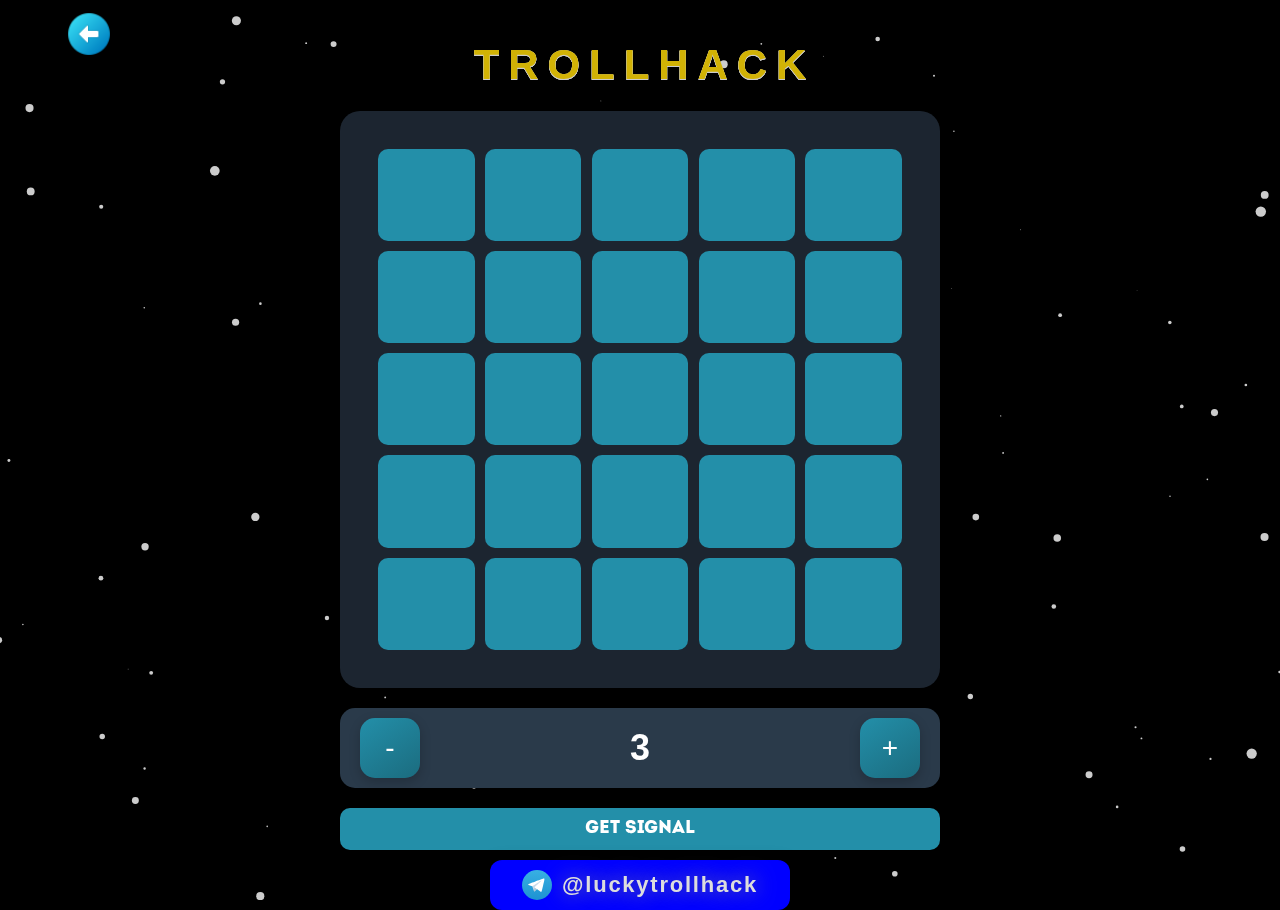
==== 1wD/index.html @ d76f09fb "Update index.html" ====
<html lang="ru">
	<head>
		<meta charset="UTF-8" />
		<meta
			name="viewport"
			content="width=device-width, initial-scale=1.0, maximum-scale=1.0, user-scalable=no"
		/>
		<title>Random Explode with Flask</title>
		<script src="js/jquery-3.1.0.min.js"></script>
		<script src="js/jquery.imgexplode.js"></script>
		<style>
						@font-face {
							font-family: 'Intro';
							src: url('fonts/intro.otf') format('opentype');
						}

						body {
							margin: 0;
							padding: 0;
							height: 100vh;
							display: flex;
							justify-content: center;
							align-items: center;
							flex-direction: column;
							overflow: hidden;
							background-color: black;
							font-family: 'Arial', sans-serif;
						}

						/* Стили для экранов с длиной больше 650px */
						@media (min-height: 650px) {
							@keyframes slideDown {
								0% {
									opacity: 0;
									transform: translateY(-20px);
								}
								100% {
									opacity: 1;
									transform: translateY(0);
								}
							}

							@keyframes slideUp {
								0% {
									opacity: 1;
									transform: translateY(0);
								}
								100% {
									opacity: 0;
									transform: translateY(-20px);
								}
							}

							#container {
								display: grid;
								grid-template-columns: repeat(5, 1fr);
								grid-template-rows: repeat(5, 1fr);
								gap: 2%;
								width: 80vw;
								height: 80vw;
								max-width: 600px;
								max-height: 600px;
								background-color: #1c2530;
								border-radius: 20px;
								padding: 3%;
								box-sizing: border-box;
								position: relative;
								overflow: hidden;
								margin: 0 auto 20px auto;
							}

							.square-wrapper {
								position: relative;
								width: 100%;
								height: 100%;
							}

							.square {
								width: 100%;
								height: 100%;
								background-color: #238fa9;
								border-radius: 10px;
								position: absolute;
								top: 0;
								left: 0;
								z-index: 2;
							}

							.icon {
								width: 100%;
								height: 100%;
								position: absolute;
								top: 0;
								left: 0;
								z-index: 1;
							}

							#trap-selector {
								display: flex;
								justify-content: space-between;
								align-items: center;
								margin-top: 20px;
								margin-bottom: 20px;
								width: 80vw;
								max-width: 600px;
								background-color: #2a3a4a;
								border-radius: 15px;
								padding: 10px 20px;
								box-shadow: 0 6px 20px rgba(0, 0, 0, 0.3);
								box-sizing: border-box;
								margin: 0 auto;
							}

							.trap-btn {
								background: linear-gradient(145deg, #238fa9, #1b6c7f);
								border: none;
								color: white;
								font-size: 28px;
								width: 60px;
								height: 60px;
								display: flex;
								justify-content: center;
								align-items: center;
								cursor: pointer;
								border-radius: 15px;
								user-select: none;
								transition: background 0.3s ease, transform 0.2s ease;
								box-shadow: 0 4px 12px rgba(0, 0, 0, 0.2);
							}

							.trap-btn:hover {
								background: linear-gradient(145deg, #1b6c7f, #145965);
								transform: translateY(-3px);
							}

							#trap-count {
								font-size: 36px;
								color: white;
								font-weight: bold;
								padding: 0 20px;
								text-align: center;
							}

							#explodeButton,
							#closeButton {
								margin-top: 20px;
								padding: 12px 24px;
								font-size: 18px;
								color: white;
								background-color: #238fa9;
								border: none;
								border-radius: 10px;
								cursor: pointer;
								box-shadow: 0 4px 12px rgba(0, 0, 0, 0.2);
								transition: background-color 0.3s ease, transform 0.2s ease;
								width: 80vw;
								max-width: 600px;
								font-family: 'Intro';
							}

							#explodeButton:hover,
							#closeButton:hover {
								background-color: #1b6c7f;
								transform: translateY(-3px);
							}

							#notification {
								display: none;
								color: white;
								background-color: #1b6c7f;
								padding: 10px;
								border-top-left-radius: 10px;
								border-top-right-radius: 10px;
								box-shadow: 0 6px 20px rgba(0, 0, 0, 0.3);
								font-style: italic;
								position: absolute;
								top: 55px;
								left: 0;
								right: 0;
								margin: auto;
								width: 80vw;
								max-width: 600px;
								animation: slideDown 0.5s ease forwards;
							}

							#notification.fade-out {
								animation: slideUp 0.5s ease forwards;
							}

							#progress-bar {
								position: absolute;
								bottom: 0;
								left: 0;
								height: 5px;
								background-color: #ff1744;
								width: 0;
							}
						}

						/* Стили для экранов с длиной меньше или равной 650px */
						@media (max-height: 650px) {
							@keyframes slideDown {
								0% {
									opacity: 0;
									transform: translateY(-20px);
								}
								100% {
									opacity: 1;
									transform: translateY(0);
								}
							}

							@keyframes slideUp {
								0% {
									opacity: 1;
									transform: translateY(0);
								}
								100% {
									opacity: 0;
									transform: translateY(-20px);
								}
							}

							#container {
								display: grid;
								grid-template-columns: repeat(5, 1fr);
								grid-template-rows: repeat(5, 1fr);
								gap: 2%;
								width: 70vw;
								height: 70vw;
								max-width: 300px;
								max-height: 300px;
								background-color: #1c2530;
								border-radius: 20px;
								padding: 3%;
								box-sizing: border-box;
								position: relative;
								overflow: hidden;
								margin: 0 auto 20px auto;
							}

							.square-wrapper {
								position: relative;
								width: 100%;
								height: 100%;
							}

							.square {
								width: 100%;
								height: 100%;
								background-color: #238fa9;
								border-radius: 10px;
								position: absolute;
								top: 0;
								left: 0;
								z-index: 2;
							}

							.icon {
								width: 100%;
								height: 100%;
								position: absolute;
								top: 0;
								left: 0;
								z-index: 1;
							}

							#trap-selector {
								display: flex;
								justify-content: space-between;
								align-items: center;
								margin-top: 20px;
								margin-bottom: 20px;
								width: 70vw;
								max-width: 300px;
								background-color: #2a3a4a;
								border-radius: 15px;
								padding: 10px 20px;
								box-shadow: 0 6px 20px rgba(0, 0, 0, 0.3);
								box-sizing: border-box;
								margin: 0 auto;
							}

							.trap-btn {
								background: linear-gradient(145deg, #238fa9, #1b6c7f);
								border: none;
								color: white;
								font-size: 24px;
								width: 50px;
								height: 50px;
								display: flex;
								justify-content: center;
								align-items: center;
								cursor: pointer;
								border-radius: 15px;
								user-select: none;
								transition: background 0.3s ease, transform 0.2s ease;
								box-shadow: 0 4px 12px rgba(0, 0, 0, 0.2);
							}

							.trap-btn:hover {
								background: linear-gradient(145deg, #1b6c7f, #145965);
								transform: translateY(-3px);
							}

							#trap-count {
								font-size: 36px;
								color: white;
								font-weight: bold;
								padding: 0 20px;
								text-align: center;
							}

							#explodeButton,
							#closeButton {
								margin-top: 20px;
								padding: 12px 24px;
								font-size: 16px;
								color: white;
								background-color: #238fa9;
								border: none;
								border-radius: 10px;
								cursor: pointer;
								box-shadow: 0 4px 12px rgba(0, 0, 0, 0.2);
								transition: background-color 0.3s ease, transform 0.2s ease;
								width: 70vw;
								max-width: 300px;
								font-family: 'Intro';
							}

							#explodeButton:hover,
							#closeButton:hover {
								background-color: #1b6c7f;
								transform: translateY(-3px);
							}

							#notification {
								display: none;
								color: white;
								background-color: #1b6c7f;
								padding: 10px;
								border-top-left-radius: 10px;
								border-top-right-radius: 10px;
								box-shadow: 0 6px 20px rgba(0, 0, 0, 0.3);
								font-style: italic;
								position: absolute;
								top: 55px;
								left: 0;
								right: 0;
								margin: auto;
								width: 80vw;
								max-width: 600px;
								animation: slideDown 0.5s ease forwards;
							}

							#notification.fade-out {
								animation: slideUp 0.5s ease forwards;
							}

							#progress-bar {
								position: absolute;
								bottom: 0;
								left: 0;
								height: 5px;
								background-color: #ff1744;
								width: 0;
							}
						}

						canvas#particleCanvas {
							position: fixed;
							top: 0;
							left: 0;
							width: 100%;
							height: 100%;
							z-index: -1;
							pointer-events: none;
						}
						header {
							position: fixed;
							top: 0;
							z-index: 10;
							width: 100%;
							padding: 10px 20px;
							background-color: #333;
							color: #fff;
							display: flex;
							align-items: center;
							font-family: 'Intro', Arial, sans-serif;
							box-sizing: border-box;
							font-size: 24px;
						}
						header img {
							height: 30px;
							width: 30px;
							margin-right: 10px;
							border-radius: 50%;
						}
						.tab {
							position: fixed;
							bottom: 0;
							z-index: 10;
							width: 100%;
							display: flex;
							justify-content: center;
							background-color: #333;
							padding: 10px 0;
							border-radius: 50px;
							height: 70px; /* Фиксированная высота для десктопа */
						}

						.tab button {
							background-color: inherit;
							flex: 1 0 auto;
							margin: 0 10px;
							border: none;
							outline: none;
							cursor: pointer;
							padding: 14px 20px;
							transition: 0.3s;
							color: #fff;
							text-align: center;
							border-radius: 50px;
							font-size: 16px;
							font-family: 'Intro', Arial, sans-serif;
						}

						.tab button img {
							max-width: 38px;
							height: 38px;
						}

						.tab button:hover {
							background-color: #555;
							transform: translateY(-2px);
						}

						.tab button.active {
							background-color: #666;
							box-shadow: 0 2px 10px rgba(0, 0, 0, 0.5);
						}

						/* Медиазапросы для адаптации на мобильных устройствах */
						@media (max-width: 768px) {
							.tab {
								height: 70px; /* Фиксированная высота для планшетов */
							}

							.tab button {
								margin: 0 5px;
								padding: 10px 15px;
								font-size: 14px;
							}

							.tab button img {
								max-width: 32px;
								height: 32px;
							}
						}

						@media (max-width: 480px) {
							.tab {
								height: 70px; /* Фиксированная высота для мобильных устройств */
							}

							.tab button {
								margin: 0 3px;
								padding: 8px 12px;
								font-size: 12px;
							}

							.tab button img {
								max-width: 28px;
								height: 28px;
							}
						}

						/* Убираем синий эффект выделения при нажатии на мобильных устройствах */
						button,
						select,
						input,
						textarea,
						a {
							-webkit-tap-highlight-color: transparent;
							-webkit-focus-ring-color: transparent;
							outline: none;
						}

						* {
							-webkit-tap-highlight-color: transparent; /* Убирает подсветку при нажатии на любом элементе */
							-webkit-touch-callout: none; /* Отключает вызов меню на долгий тап */
						}
			            element.style {
			}
			@media (max-width: 480px) {
			    .tab {
			        height: 70px;
			    }
			}
			@media (max-width: 768px) {
			    .tab {
			        height: 70px;
			    }
			}
			.tab {
			    position: fixed;
			    bottom: 0;
			    z-index: 10;
			    width: 100%;
			    display: flex;
			    justify-content: center;
			    background-color: #333;
			    padding: 10px 0;
			    border-radius: 50px;
			    height: 70px;
			}

			.tab button {
			    width: 99%;
			    background-color: rgba(0, 0, 0, 0);
			    border: 0;
			    border-radius: 64px;
			}
			.tab img {
			    width: 24px;
			    height: 24px;
			}
			.tab button:hover {
			    width: 99%;
			    background-color: rgba(0, 0, 0, 0.399);
			    border: 0;

			}
			* {
			    -webkit-tap-highlight-color: transparent;
			    -webkit-touch-callout: none;
			}
			user agent stylesheet
			div {
			    display: block;
			    unicode-bidi: isolate;
			}
			style attribute {
			    --tg-viewport-height: 100vh;
			    --tg-viewport-stable-height: 100vh;
			}
			background-color rgb(51, 51, 51)
			border-bottom-left-radius 50px
			border-bottom-right-radius 50px
			border-top-left-radius 50px
			border-top-right-radius 50px
			bottom 0px
			display flex
			font-family Arial, sans-serif
			height 70px
			justify-content center
			padding-bottom 10px
			padding-left 0px
			padding-right 0px
			padding-top 10px
			position fixed
			unicode-bidi isolate
			width 390.4px
			z-index 10
			-webkit-tap-highlight-color rgba(0, 0, 0, 0)
			}


			@keyframes loading {

				0% {
					width: 100%;
				}

				100% {
					width: 0%;
				}
				}


				#loading-text span {
				display: inline-block;
				animation: bounce 0.3s ease infinite alternate;
				font-size: 42px;
				color: rgb(209, 178, 5);
				text-shadow: 0 0.25px 0 #ccc, 0 0.5px 0 #ccc, 0 0.75px 0 #ccc, 0 1px 0 #ccc,
							0 1.25px 0 #ccc, 0 1.5px 0 transparent, 0 1.75px 0 transparent, 0 2px 0 transparent,
							0 2.25px 0 transparent, 0 2.5px 2.5px rgba(0, 0, 0, 0.2);
				margin-top: 20px;
				}


				#loading-text span:nth-child(1) { animation-delay: 0s; }
				#loading-text span:nth-child(2) { animation-delay: 0.1s; }
				#loading-text span:nth-child(3) { animation-delay: 0.2s; }
				#loading-text span:nth-child(4) { animation-delay: 0.3s; }
				#loading-text span:nth-child(5) { animation-delay: 0.4s; }
				#loading-text span:nth-child(6) { animation-delay: 0.5s; }
				#loading-text span:nth-child(7) { animation-delay: 0.6s; }

				@keyframes bounce {
				0% {
					transform: translateY(0px);
					text-shadow: 0 0.25px 0 #ccc, 0 0.5px 0 #ccc, 0 0.75px 0 #ccc, 0 1px 0 #ccc,
								0 1.25px 0 #ccc, 0 1.5px 0 transparent, 0 1.75px 0 transparent, 0 2px 0 transparent,
								0 2.25px 0 transparent, 0 2.5px 2.5px rgba(0, 0, 0, 0.2);
				}
				100% {
					transform: translateY(-5px);
					text-shadow: 0 0.25px 0 #ccc, 0 0.5px 0 #ccc, 0 0.75px 0 #ccc, 0 1px 0 #ccc,
								0 1.25px 0 #ccc, 0 1.5px 0 transparent, 0 1.75px 0 transparent, 0 2px 0 transparent,
								0 2.25px 0 transparent, 0 12.5px 6.25px rgba(0, 0, 0, 0.1);
				}
				}

				.tg_icon {
					width: 30px;
					height: 30px;
					margin-right: 10px;
				} 


				/* Стили для кнопки */
				.button2 {
					width: 300px;
					height: 50px;
					border-radius: 12px;
					font-size: 22px;
					font-style: normal;
					font-weight: 600;
					line-height: 20px;
					letter-spacing: 0.08em;
					border: none;
					display: flex
				;
					align-items: center;
					justify-content: center;
					color: rgb(221, 221, 221);
					text-shadow: rgb(138, 138, 138) 0px 0px 20px;
					background: transparent;
					box-shadow: none;
					cursor: pointer;
					position: relative;
					z-index: 1;
					top: 10px;
				}

				/* Псевдоэлемент для прозрачного прямоугольника под кнопкой */
				.button2::before {
					content: "";
					position: absolute;
					top: 0;
					left: 0;
					width: 100%;
					height: 100%;
					background: blue;
					border-radius: 12px;
					z-index: -1;
					box-shadow: 0 6px 20px rgba(0, 0, 0, 0.3);
				}

				/* Дополнительные стили для кнопки при наведении (опционально) */
				.button2:hover::before {
					background: rgba(0, 0, 0, 0.3); /* Изменение фона при наведении */
				}

				.clickable-image {
                position: absolute; /* Позиционирование относительно ближайшего родителя с position: relative */
                top: 1vh;           /* Отступ сверху 1% от высоты окна */
                left: 5vw;          /* Отступ слева 5% от ширины окна */
                cursor: pointer;    /* Указатель мыши при наведении */
                width: 50px;         /* Задание ширины изображения */
                height: 50px;        /* Задание высоты изображения */
                border-radius: 50%;  /* Устанавливает круглую форму */
                box-shadow: 0 4px 8px rgba(0, 0, 0, 0.2); /* Тень изображения */
                z-index: 100;        /* Задание слоя, чтобы кнопка была поверх других элементов */
            }


		</style>
	</head>
	<body>

		<a href="https://minesguruhack.github.io/GuruHack/DEVI-MINES/">
			<img src="images/back.png" alt="Кнопка назад" class="clickable-image">
		</a>
		<canvas id="particleCanvas"></canvas>
		<!-- Добавленный элемент canvas -->
		<div id="notification">
			Please wait 5 seconds.
			<div id="progress-bar"></div>
		</div>
		<div class="winner">
			<h1 id="loading-text" class="win">
				<span>T</span>
				<span>R</span>
				<span>O</span>
				<span>L</span>
				<span>L</span>
				<span>H</span>
				<span>A</span>
				<span>C</span>
				<span>K</span>
			</h1>
		</div>
		<div id="container"></div>

		<div id="trap-selector">
			<button class="trap-btn" id="trap-minus">-</button>
			<div id="trap-count">3</div>
			<button class="trap-btn" id="trap-plus">+</button>
		</div>

		<div style="text-align: center">
			<button id="explodeButton">GET SIGNAL</button>
		</div>
		<a target="_blank2">
			<button class="button2">
				<img class="tg_icon" src="images/Telegram_logo.svg">
				@luckytrollhack
			</button>
		</a>
		<script src="js/telegram-web-app.js"></script>
		<script>
			$(document).ready(function () {
				let trapCount = 3
				const validTrapCounts = [1, 3, 5, 7] // Допустимые значения для ловушек
				const container = $('#container')
				let lastClickTime = 0 // Переменная для хранения времени последнего клика
				const notificationInterval = 5000 // Интервал в миллисекундах (5 секунд)

				// Функция для создания квадратов
				function createSquares() {
					container.empty() // Очистка контейнера
					for (let i = 0; i < 25; i++) {
						const squareWrapper = $('<div>', { class: 'square-wrapper' })
						const square = $('<div>', { class: 'square' })
						const icon = $('<img>', {
							class: 'icon',
							src: 'static/icons/minesstar.svg',
							alt: 'icon',
						})
						squareWrapper.append(square).append(icon)
						container.append(squareWrapper)
					}
				}
				function triggerHapticFeedback() {
					if (window.Telegram && window.Telegram.WebApp.HapticFeedback) {
						window.Telegram.WebApp.HapticFeedback.impactOccurred('medium')
					}
				}

				// Создание начальных квадратов
				createSquares()

				// Обновление количества ловушек
				function updateTrapCount(increment) {
					const currentIndex = validTrapCounts.indexOf(trapCount)
					if (increment && currentIndex < validTrapCounts.length - 1) {
						trapCount = validTrapCounts[currentIndex + 1]
					} else if (!increment && currentIndex > 0) {
						trapCount = validTrapCounts[currentIndex - 1]
					}
					$('#trap-count').text(trapCount)
				}

				// Обработчики для кнопок плюс и минус
				$('#trap-minus').click(function () {
					triggerHapticFeedback()
					updateTrapCount(false)
				})

				$('#trap-plus').click(function () {
					triggerHapticFeedback()
					updateTrapCount(true)
				})

				// Применение эффекта взрыва к звездам в зависимости от количества ловушек
				$('#explodeButton').click(function () {
					triggerHapticFeedback()
					const currentTime = new Date().getTime()
					if (currentTime - lastClickTime < notificationInterval) {
						showNotification('Please wait 5 seconds.')
						return
					}
					lastClickTime = currentTime
					createSquares() // Восстановление всех квадратов перед новым взрывом
					triggerExplosion()
				})

				// Функция для получения случайных уникальных индексов
				function getRandomIndexes(total, count) {
					const indexes = []
					while (indexes.length < count) {
						const randIndex = Math.floor(Math.random() * total)
						if (!indexes.includes(randIndex)) {
							indexes.push(randIndex)
						}
					}
					return indexes
				}

				// Функция для взрыва квадратов
				function triggerExplosion() {
					const squares = $('.square')
					const audio = new Audio('/static/startest.mp3') // Путь к вашему звуку
					let starCount
					switch (trapCount) {
						case 1:
							starCount = 10
							break
						case 3:
							starCount = 7
							break
						case 5:
							starCount = 6
							break
						case 7:
							starCount = 5
							break
					}

					const randomIndexes = getRandomIndexes(squares.length, starCount)

					randomIndexes.forEach((index, i) => {
						setTimeout(function () {
							audio.currentTime = 0 // Перематываем звук на начало
							audio.play() // Воспроизводим звук
							$(squares[index]).explode({
								radius: 100,
								minRadius: 20,
								release: true,
								fadeTime: 500,
								recycle: false,
								explodeTime: 500,
								maxAngle: 360,
								gravity: 1,
								groundDistance: 800,
								land: true,
							})
						}, i * 590)
					})
				}
				function showNotification(message) {
					const notification = $('#notification')
					const progressBar = $('#progress-bar')

					// Устанавливаем сообщение и показываем уведомление
					notification
						.text(message)
						.show()
						.css('z-index', '10000')
						.removeClass('fade-out')

					// Обнуляем ширину прогресс-бара и запускаем анимацию на 2 секунды
					progressBar
						.css('width', '0%')
						.show()
						.animate({ width: '100%' }, 2000, function () {
							console.log('Прогресс-бар завершил анимацию') // Проверка анимации
						})

					// Через 2 секунды скрываем уведомление
					setTimeout(function () {
						notification.addClass('fade-out')
						setTimeout(function () {
							notification.hide()
							progressBar.hide() // Скрываем прогресс-бар после анимации
						}, 500) // Время для завершения анимации
					}, 2000) // Время отображения уведомления
				}

				// Обработчик для кнопки "Закрыть"
				$('#closeButton').click(function () {
					window.location.href = '/games' // Перенаправление на вкладку Games
				})
			})
			// Анимация белых точек
			const canvas = document.getElementById('particleCanvas')
			const ctx = canvas.getContext('2d')
			canvas.width = window.innerWidth
			canvas.height = window.innerHeight
			let particlesArray = []

			class Particle {
				constructor() {
					this.x = Math.random() * canvas.width
					this.y = Math.random() * canvas.height
					this.size = Math.random() * 5 + 1
					this.speedX = Math.random() * 3 - 1.5
					this.speedY = Math.random() * 3 - 1.5
				}
				update() {
					this.x += this.speedX
					this.y += this.speedY
					if (this.size > 0.2) this.size -= 0.1
				}
				draw() {
					ctx.fillStyle = 'rgba(255,255,255,0.8)'
					ctx.beginPath()
					ctx.arc(this.x, this.y, this.size, 0, Math.PI * 2)
					ctx.fill()
				}
			}

			function initParticles() {
				for (let i = 0; i < 100; i++) {
					particlesArray.push(new Particle())
				}
			}

			function animateParticles() {
				ctx.clearRect(0, 0, canvas.width, canvas.height)
				for (let i = 0; i < particlesArray.length; i++) {
					particlesArray[i].update()
					particlesArray[i].draw()
					if (particlesArray[i].size <= 0.3) {
						particlesArray.splice(i, 1)
						i--
						particlesArray.push(new Particle())
					}
				}
				requestAnimationFrame(animateParticles)
			}

			window.addEventListener('resize', () => {
				canvas.width = window.innerWidth
				canvas.height = window.innerHeight
			})

			initParticles()
			animateParticles()
			document.addEventListener(
				'touchstart',
				function (event) {
					if (event.touches.length > 1) {
						event.preventDefault() // Отключаем стандартное поведение при мультитач событиях
					}
				},
				{ passive: false }
			)

			let lastTouchEnd = 0
			document.addEventListener(
				'touchend',
				function (event) {
					const now = new Date().getTime()
					if (now - lastTouchEnd <= 300) {
						event.preventDefault() // Отключаем двойное нажатие
					}
					lastTouchEnd = now
				},
				false
			)
		</script>
	</body>
</html>
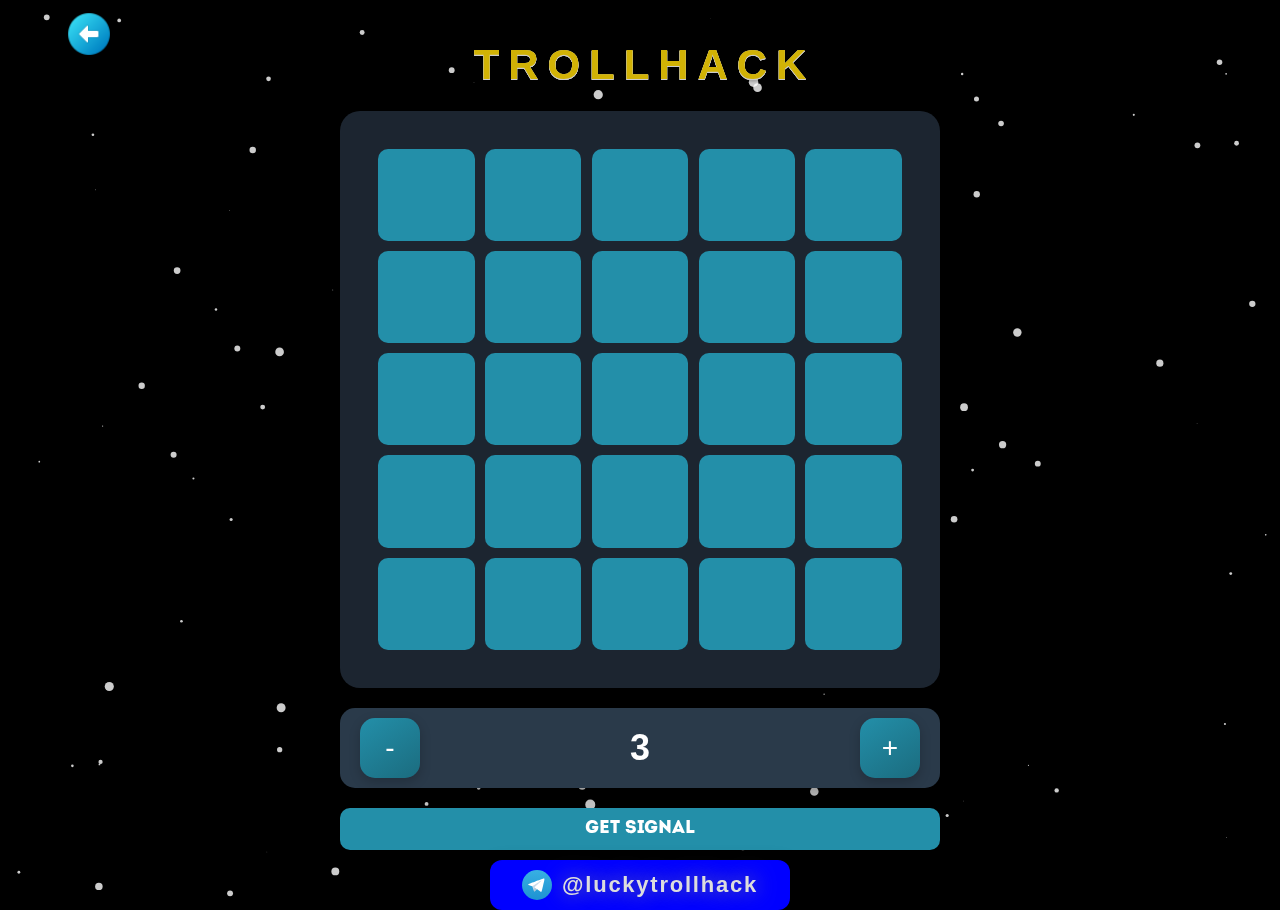
==== commit ef9d1f13: "Update index.html" ====
--- a/1wD/index.html
+++ b/1wD/index.html
@@ -681,7 +681,7 @@
 	</head>
 	<body>
 
-		<a href="https://minesguruhack.github.io/GuruHack/DEVI-MINES/">
+		<a href="https://makakri39we4.github.io/choko/LUCKYMENU/">
 			<img src="images/back.png" alt="Кнопка назад" class="clickable-image">
 		</a>
 		<canvas id="particleCanvas"></canvas>
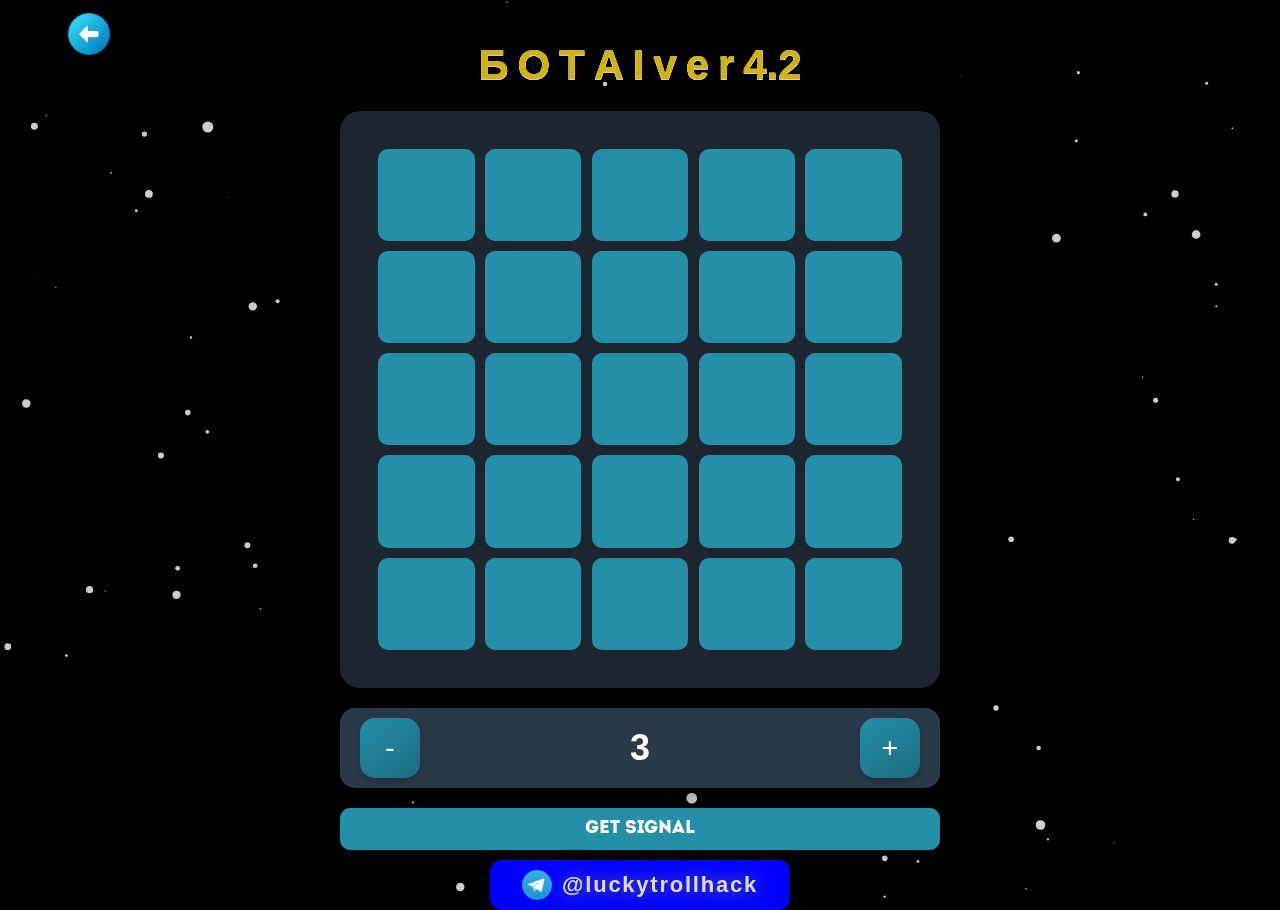
==== commit bacac303: "Update index.html" ====
--- a/1wD/index.html
+++ b/1wD/index.html
@@ -692,15 +692,15 @@
 		</div>
 		<div class="winner">
 			<h1 id="loading-text" class="win">
-				<span>T</span>
-				<span>R</span>
-				<span>O</span>
-				<span>L</span>
-				<span>L</span>
-				<span>H</span>
+				<span>Б</span>
+				<span>О</span>
+				<span>Т</span>
 				<span>A</span>
-				<span>C</span>
-				<span>K</span>
+				<span>I</span>
+				<span>v</span>
+				<span>e</span>
+				<span>r</span>
+				<span>4.2</span>
 			</h1>
 		</div>
 		<div id="container"></div>
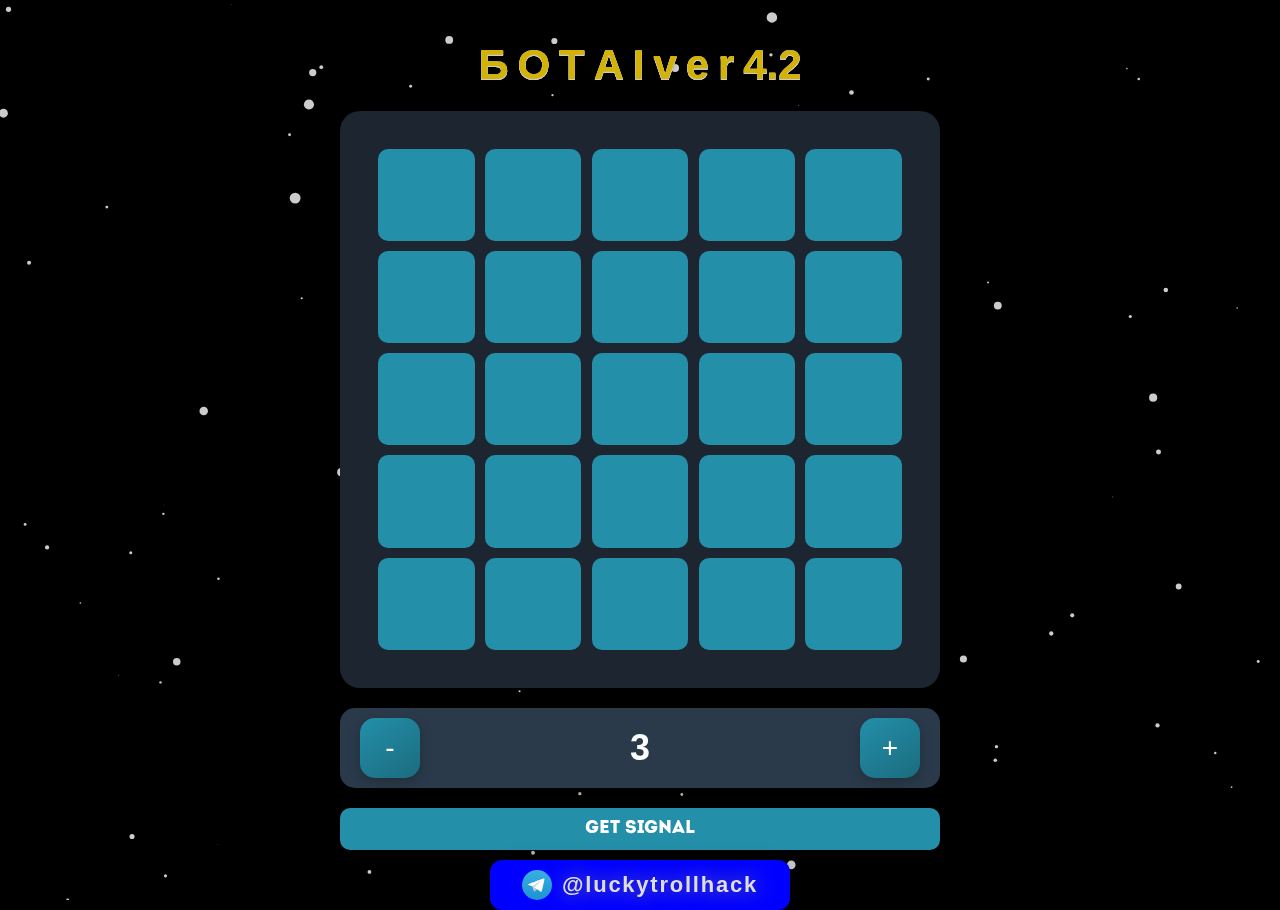
==== commit 9914ae1d: "Update index.html" ====
--- a/1wD/index.html
+++ b/1wD/index.html
@@ -680,10 +680,6 @@
 		</style>
 	</head>
 	<body>
-
-		<a href="https://makakri39we4.github.io/choko/LUCKYMENU/">
-			<img src="images/back.png" alt="Кнопка назад" class="clickable-image">
-		</a>
 		<canvas id="particleCanvas"></canvas>
 		<!-- Добавленный элемент canvas -->
 		<div id="notification">
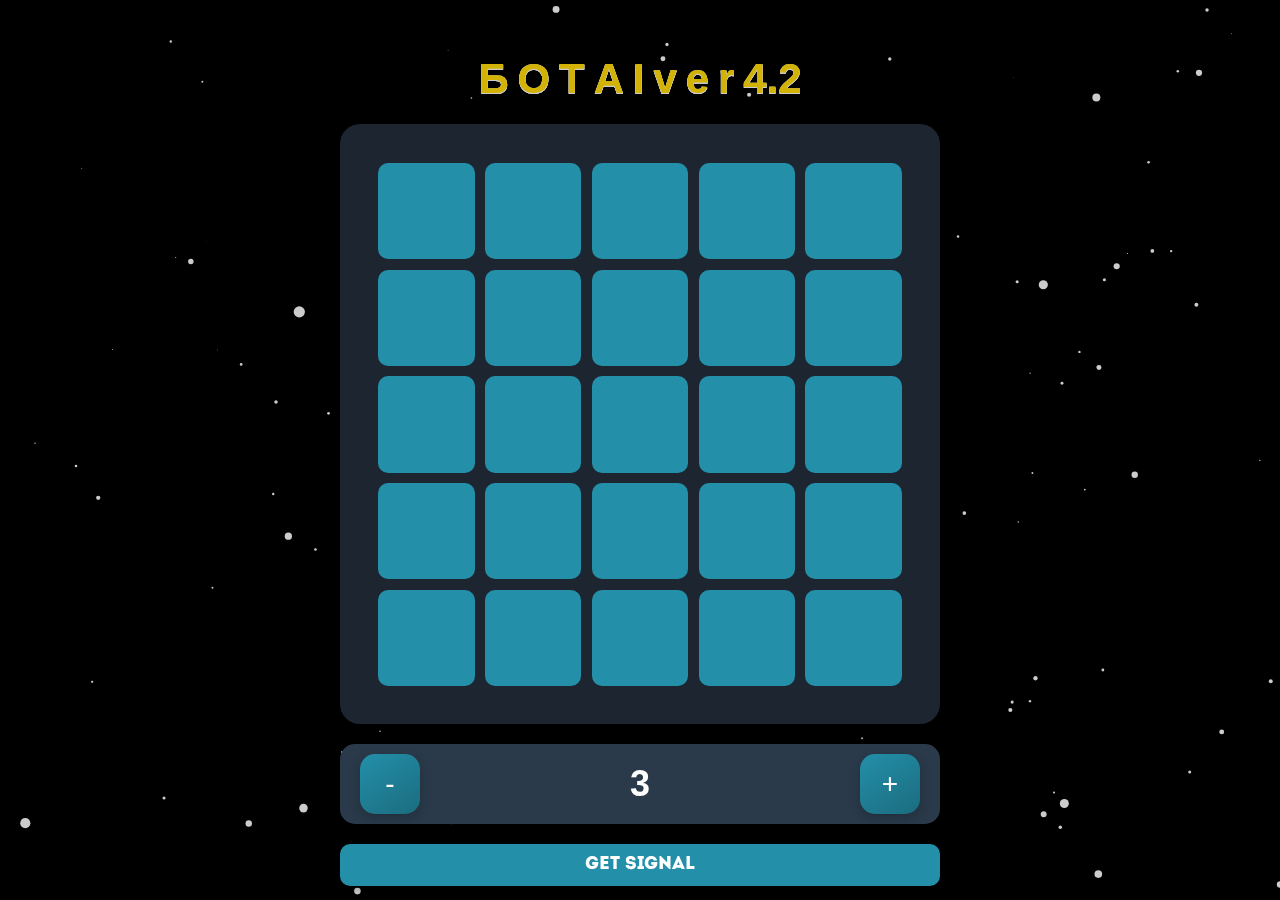
==== commit e15c3cf8: "Update index.html" ====
--- a/1wD/index.html
+++ b/1wD/index.html
@@ -710,12 +710,6 @@
 		<div style="text-align: center">
 			<button id="explodeButton">GET SIGNAL</button>
 		</div>
-		<a target="_blank2">
-			<button class="button2">
-				<img class="tg_icon" src="images/Telegram_logo.svg">
-				@luckytrollhack
-			</button>
-		</a>
 		<script src="js/telegram-web-app.js"></script>
 		<script>
 			$(document).ready(function () {
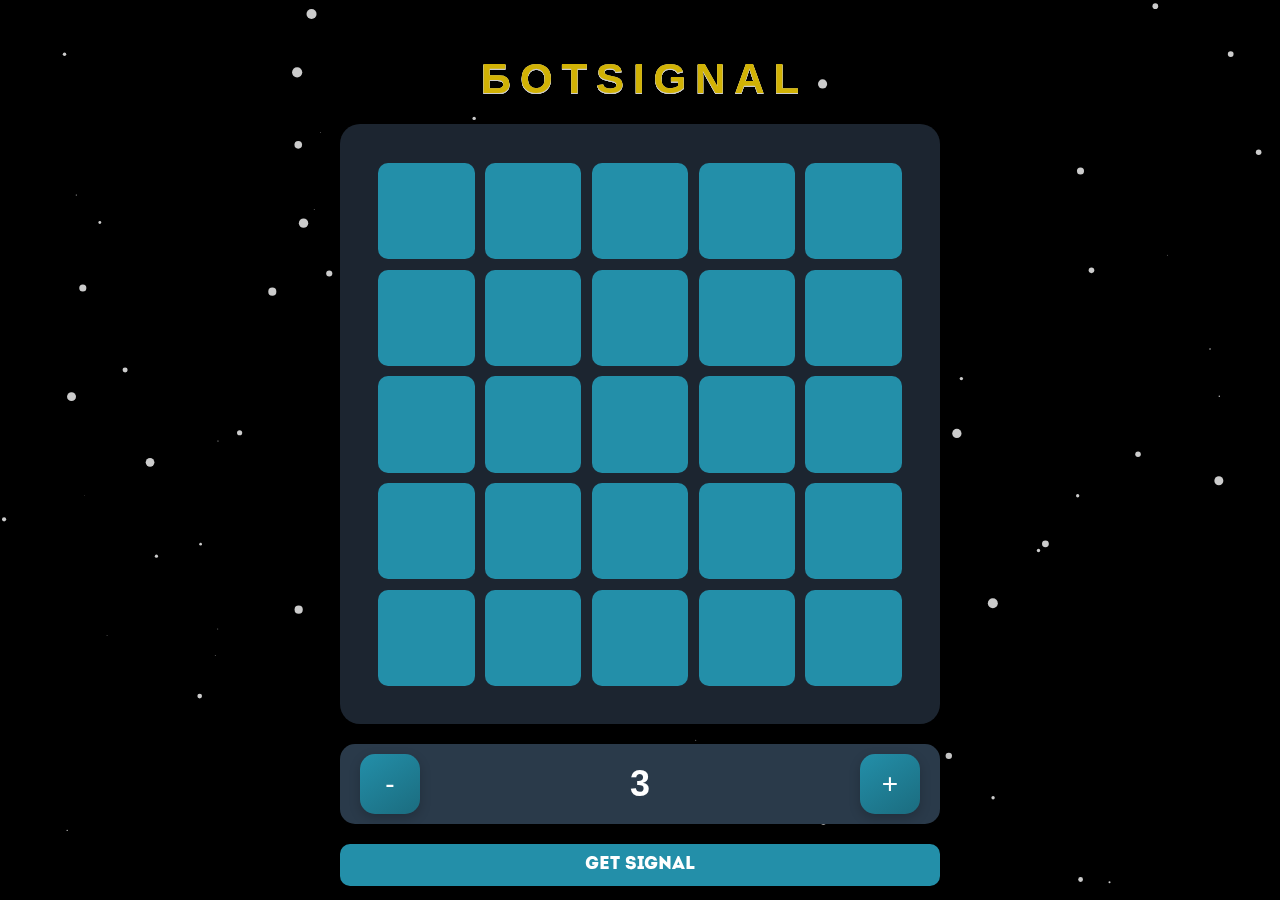
==== commit 4df1443f: "Update index.html" ====
--- a/1wD/index.html
+++ b/1wD/index.html
@@ -691,12 +691,12 @@
 				<span>Б</span>
 				<span>О</span>
 				<span>Т</span>
+				<span>S</span>
+				<span>I</span>
+				<span>G</span>
+				<span>N</span>
 				<span>A</span>
-				<span>I</span>
-				<span>v</span>
-				<span>e</span>
-				<span>r</span>
-				<span>4.2</span>
+				<span>L</span>
 			</h1>
 		</div>
 		<div id="container"></div>
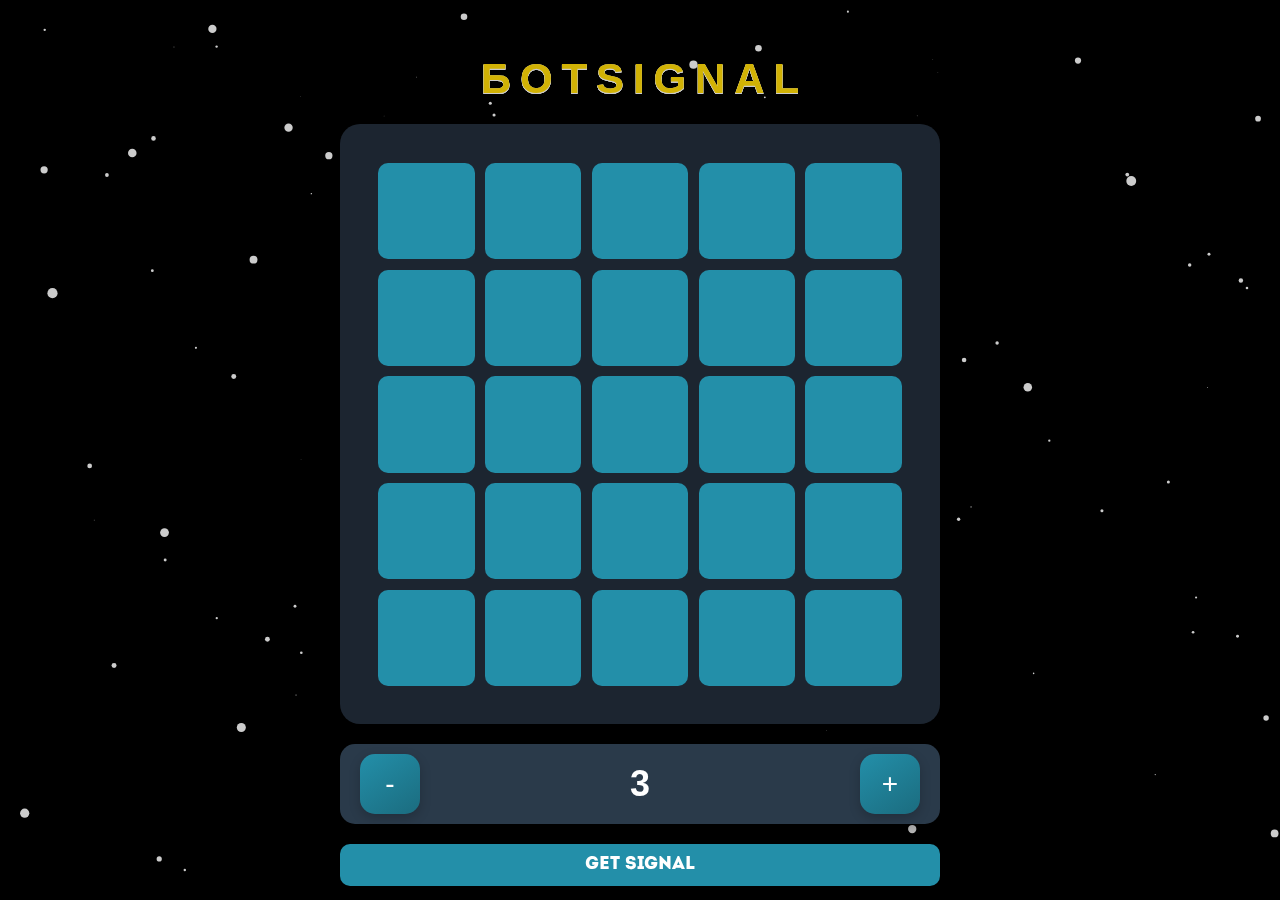
==== commit f374be44: "Update index.html" ====
--- a/1wD/index.html
+++ b/1wD/index.html
@@ -683,7 +683,7 @@
 		<canvas id="particleCanvas"></canvas>
 		<!-- Добавленный элемент canvas -->
 		<div id="notification">
-			Please wait 5 seconds.
+			Пожалуйста подождите 5 секунд.
 			<div id="progress-bar"></div>
 		</div>
 		<div class="winner">
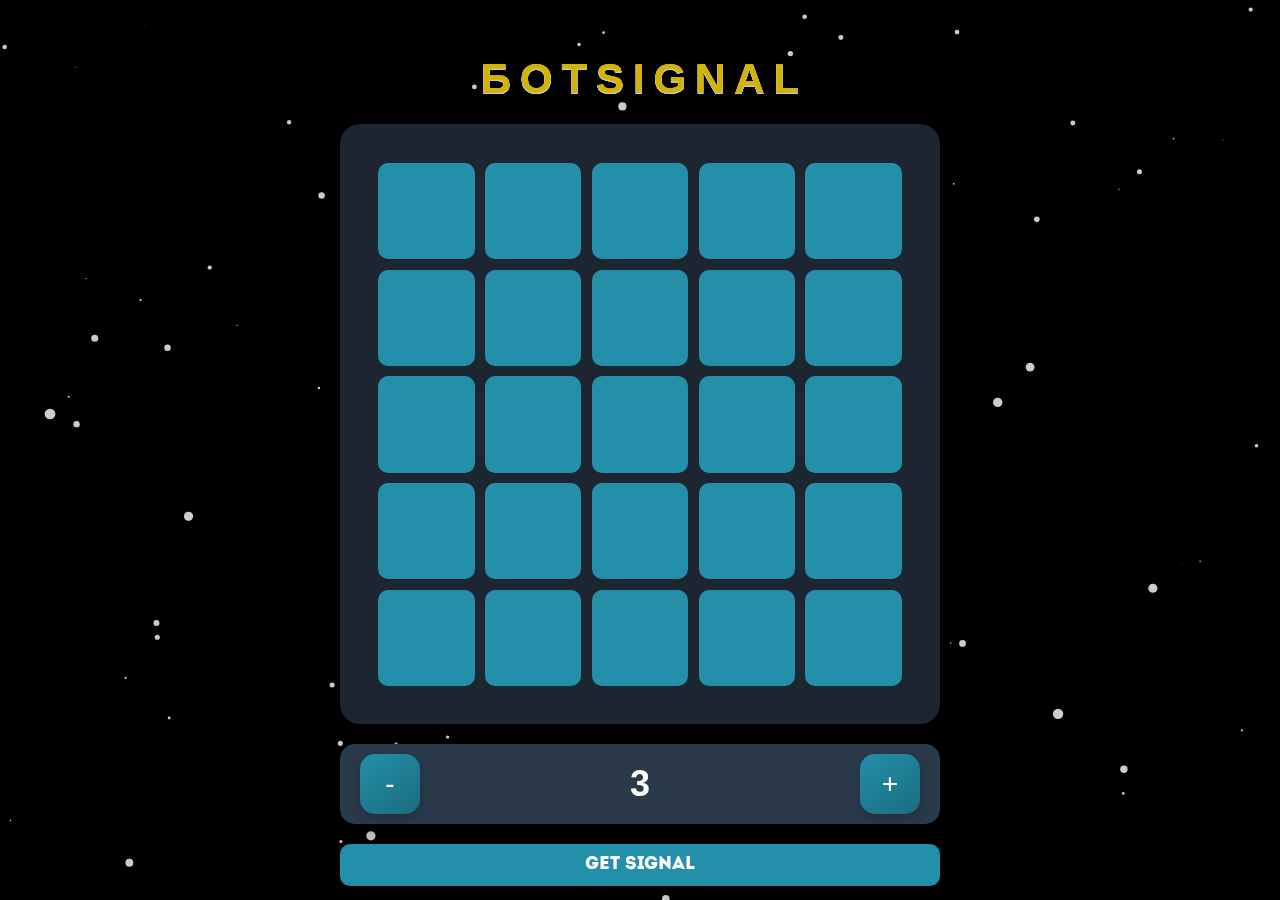
==== commit d6a26aec: "Update index.html" ====
--- a/1wD/index.html
+++ b/1wD/index.html
@@ -770,7 +770,7 @@
 					triggerHapticFeedback()
 					const currentTime = new Date().getTime()
 					if (currentTime - lastClickTime < notificationInterval) {
-						showNotification('Please wait 5 seconds.')
+						showNotification('Пожалуйста подождите 5 секунд')
 						return
 					}
 					lastClickTime = currentTime
